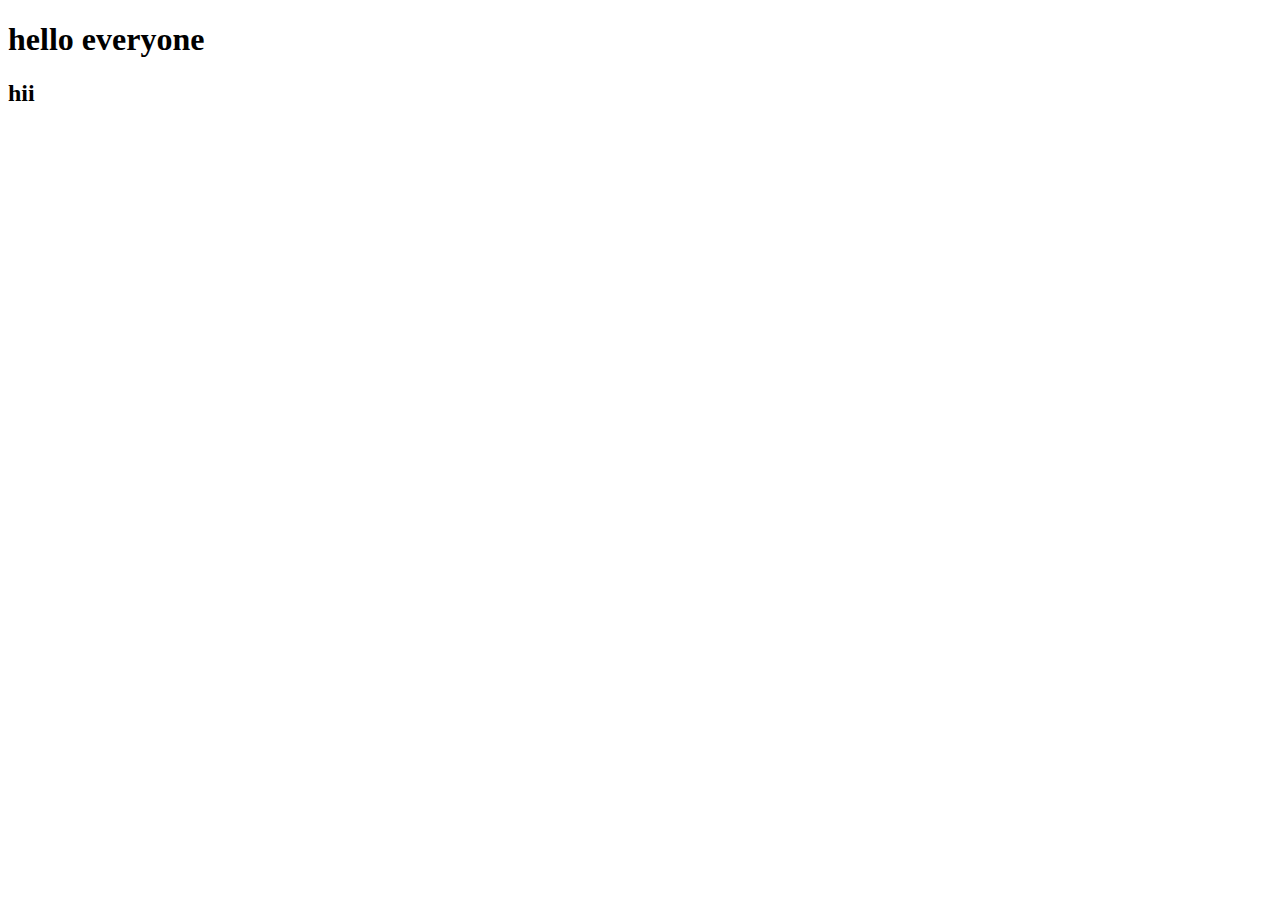
==== index.html @ a09ca0e5 "new html prac" ====
<!DOCTYPE html>
<html lang="en">
<head>
    <meta charset="UTF-8">
    <meta http-equiv="X-UA-Compatible" content="IE=edge">
    <meta name="viewport" content="width=device-width, initial-scale=1.0">
    <title>html practice</title>
</head>
<body>
    <h1>hello everyone</h1>
    <h2>hii</h2>




</body>
</html>
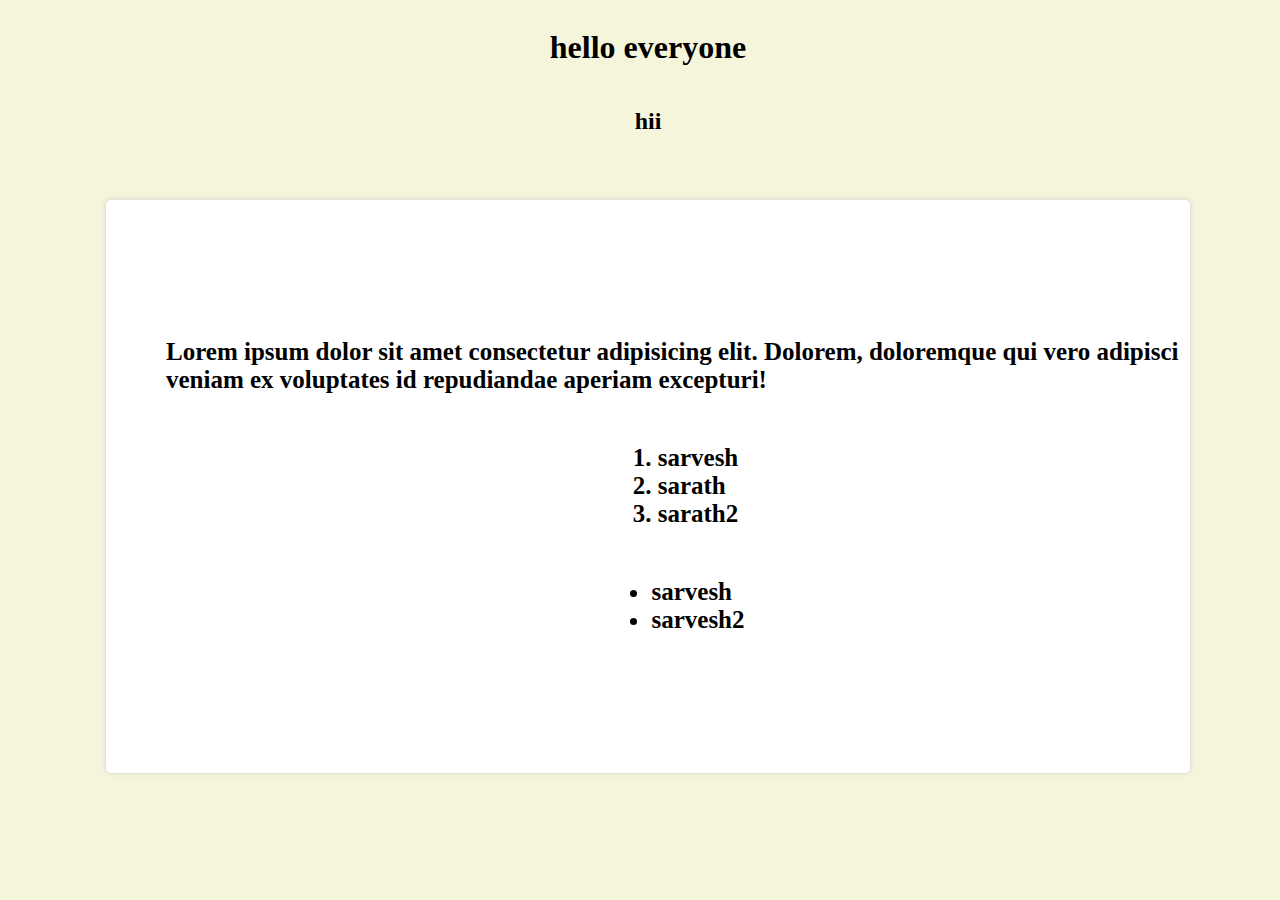
==== commit 2f6dae0e: "html and css created" ====
--- a/index.html
+++ b/index.html
@@ -5,13 +5,39 @@
     <meta http-equiv="X-UA-Compatible" content="IE=edge">
     <meta name="viewport" content="width=device-width, initial-scale=1.0">
     <title>html practice</title>
+    
+    <link rel="stylesheet" href="style.css">
+    
 </head>
 <body>
+
     <h1>hello everyone</h1>
     <h2>hii</h2>
 
+    <div class="container">
+            <b>
+                <p>Lorem ipsum dolor sit amet consectetur adipisicing elit. Dolorem, doloremque qui vero adipisci veniam ex voluptates id repudiandae aperiam excepturi!</p>
 
+                </b>
 
+    
+
+  <ol>
+    <b>
+        <li>sarvesh</li>
+    <li>sarath</li>
+    <li>sarath2</li>
+</b>
+
+  </ol>
+
+  <ul>
+    <b>
+    <li>sarvesh</li>
+    <li>sarvesh2</li>
+    </b>
+  </ul>
+</div>
 
 </body>
 </html>--- a/style.css
+++ b/style.css
@@ -0,0 +1,28 @@
+body{
+    width: 100%;
+    height: 90vh;
+    background-color: #f2f2f2;
+    display: flex;
+    flex-direction: column;
+    align-items: center;
+    justify-content: center;
+    background-color: beige;
+
+}
+.container{
+    width: 80%;
+    height: 80%;
+    padding-left: 60px;
+    background-color: #fff;
+    border-radius: 5px;
+    display: flex;
+    flex-direction: column;
+    align-items: center;
+    justify-content: center;
+    box-shadow: 0 0 5px #ccc;
+    margin-top: 5vh;
+    margin-bottom: 5vh;
+    font-size: 25px;
+
+    
+}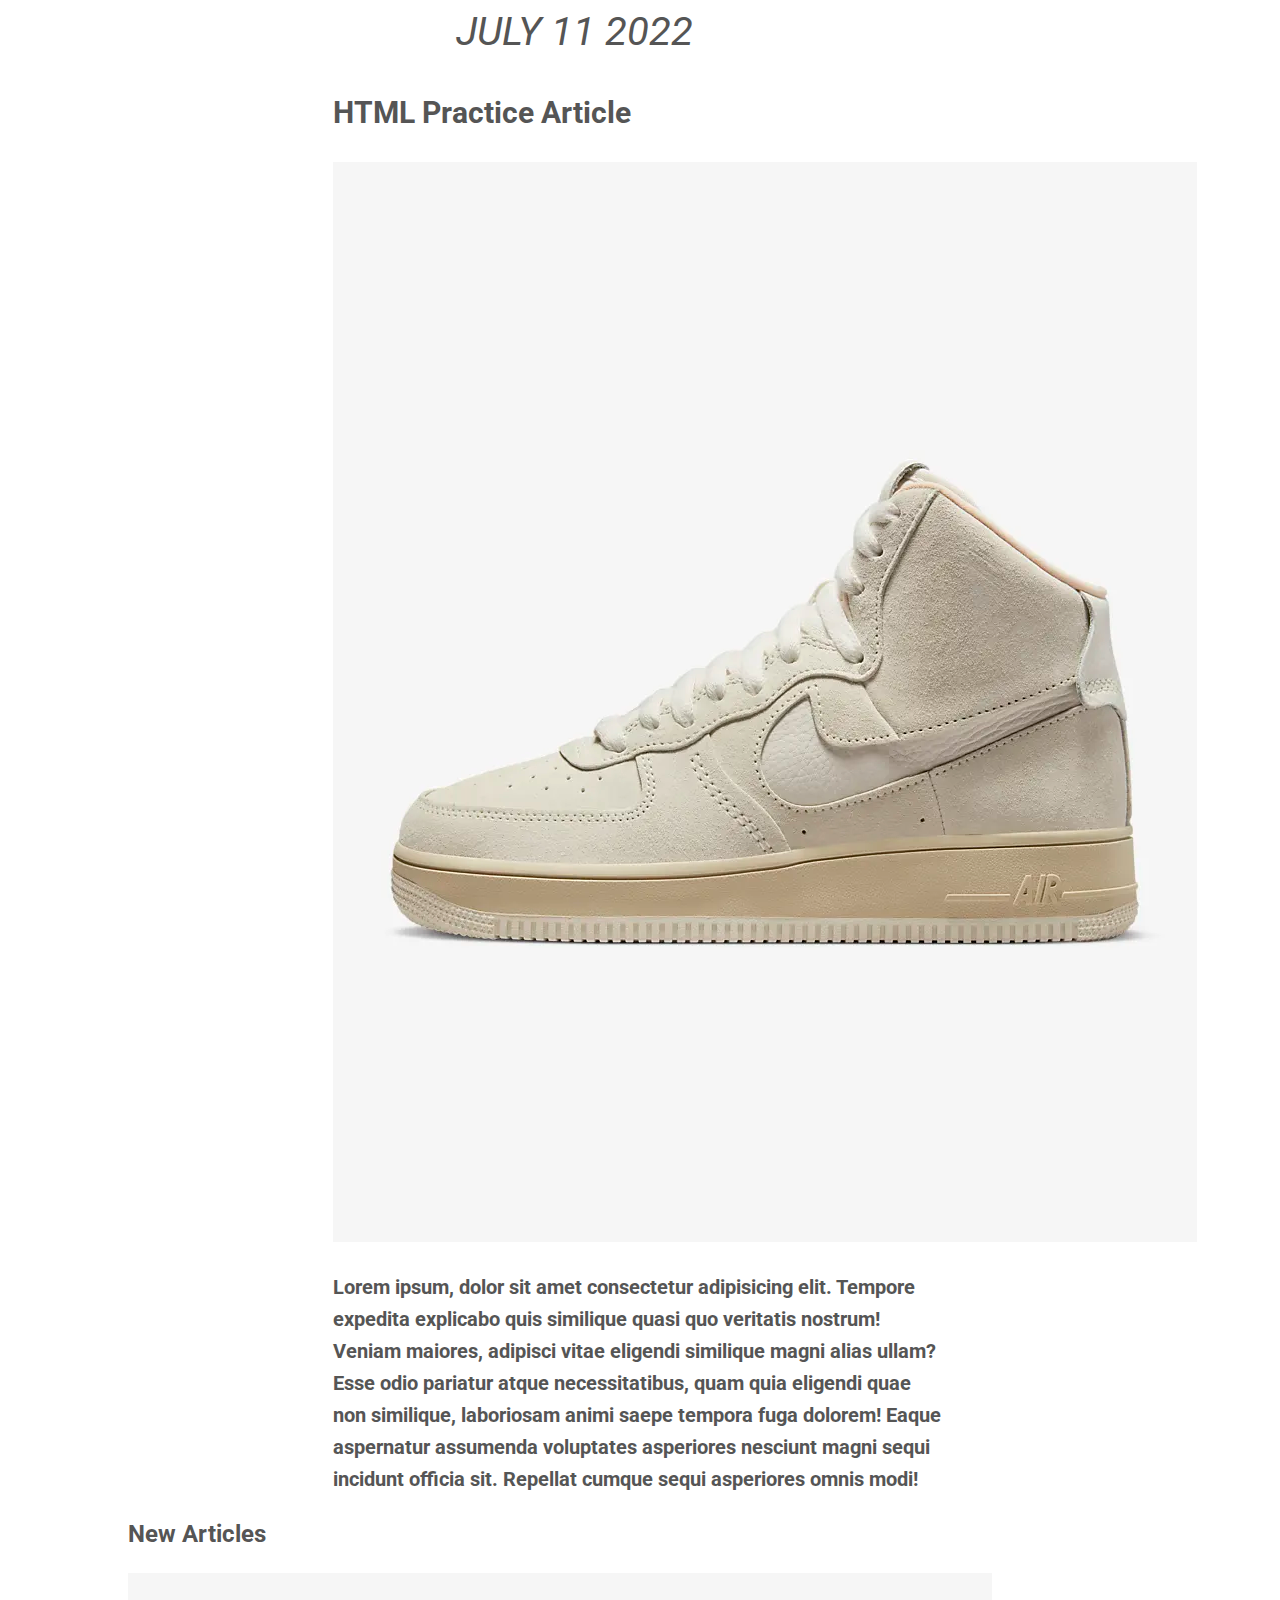
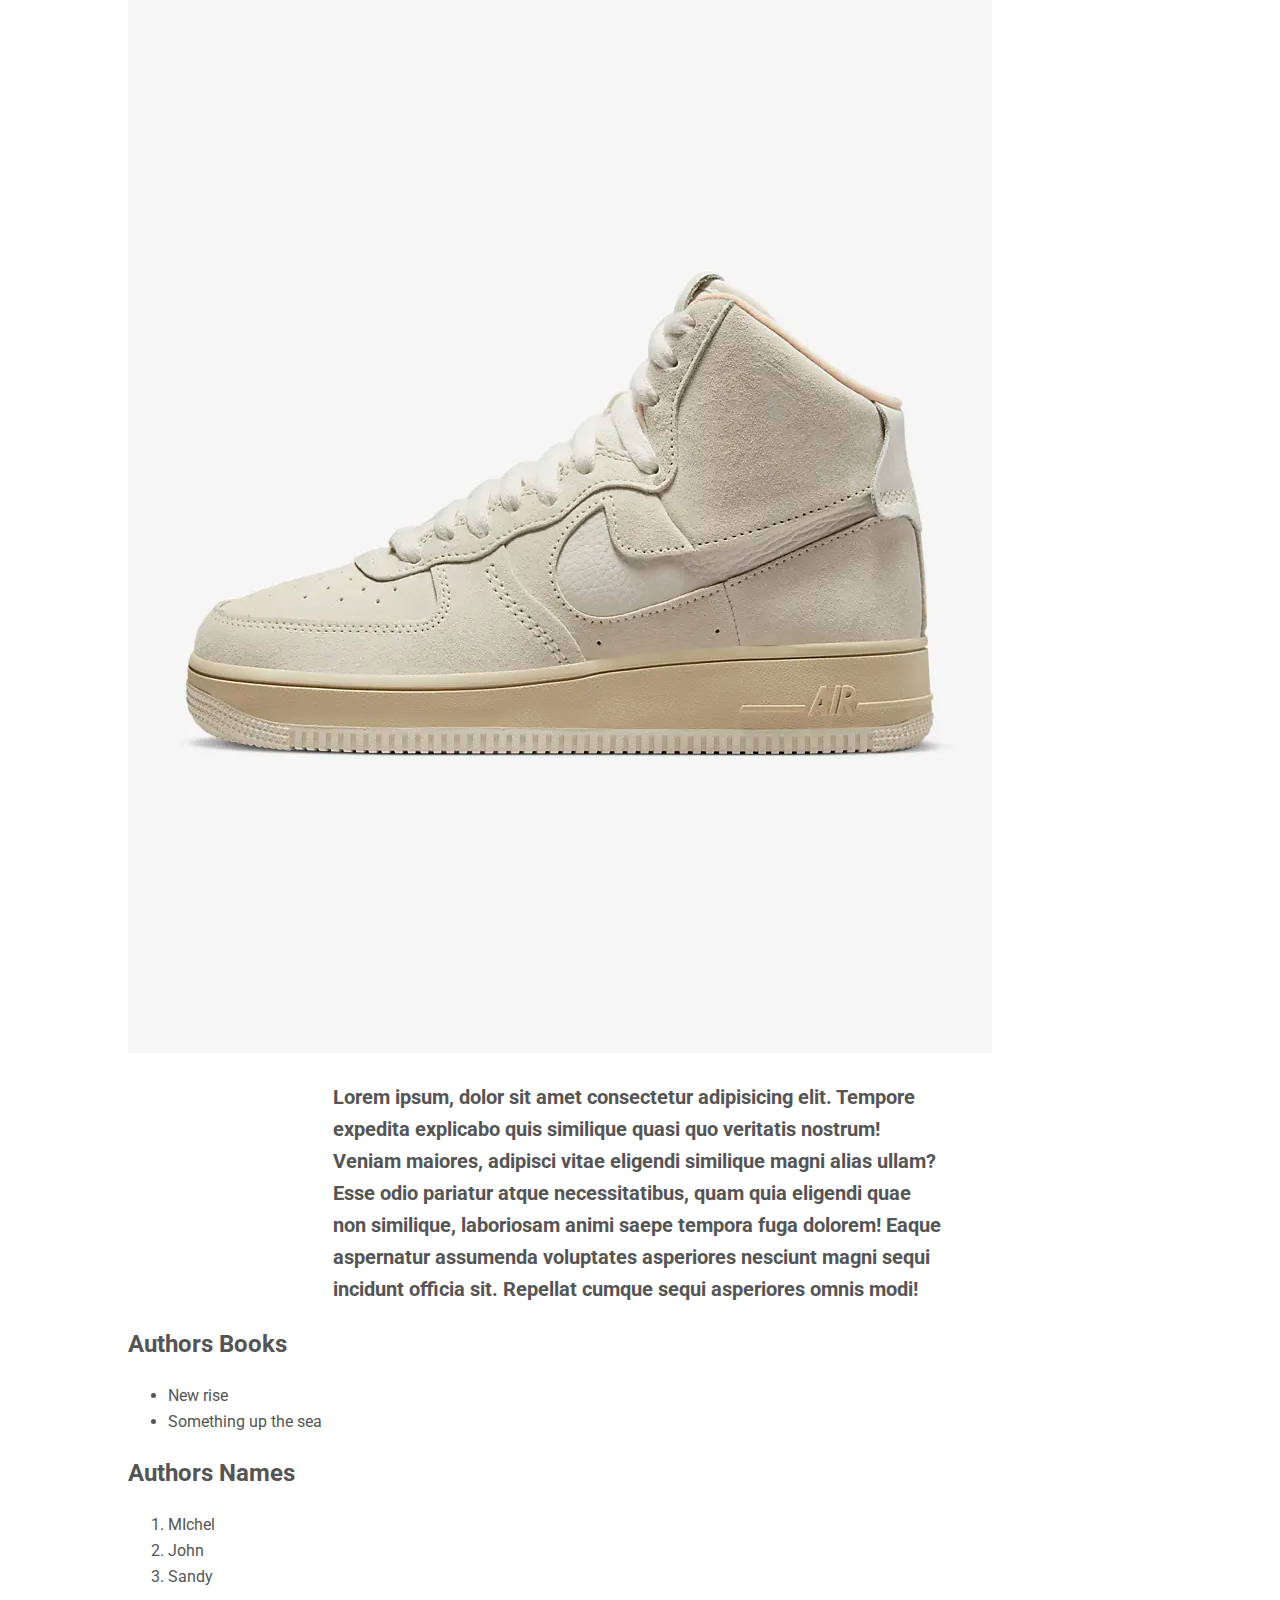
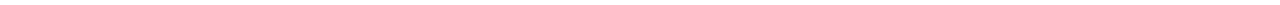
==== commit 3a43b89f: "new article" ====
--- a/index.html
+++ b/index.html
@@ -7,37 +7,54 @@
     <title>html practice</title>
     
     <link rel="stylesheet" href="style.css">
+   
     
 </head>
 <body>
 
-    <h1>hello everyone</h1>
-    <h2>hii</h2>
+<div class="article">
+  <div class="date">JULY 11 2022</div> 
+  <h2>HTML Practice Article</h2>
+  <div class="imgsd">
+    <img src="images/af7high.webp" alt="no images "></div>
+    <b>
+      <p>Lorem ipsum, dolor sit amet consectetur adipisicing elit. Tempore expedita explicabo quis similique quasi quo veritatis nostrum! Veniam maiores, adipisci vitae eligendi similique magni alias ullam? Esse odio pariatur atque necessitatibus, quam quia eligendi quae non similique, laboriosam animi saepe tempora fuga dolorem! Eaque aspernatur assumenda voluptates asperiores nesciunt magni sequi incidunt officia sit. Repellat cumque sequi asperiores omnis modi!</p>
+      </b>
+  </div>
+  
 
-    <div class="container">
-            <b>
-                <p>Lorem ipsum dolor sit amet consectetur adipisicing elit. Dolorem, doloremque qui vero adipisci veniam ex voluptates id repudiandae aperiam excepturi!</p>
+</div>
 
-                </b>
+<div class="secondpane">
+  <h2>New Articles</h2>
+  
+  <div class="imgsd">
+    <img src="images/af7high.webp" alt="no images "></div>
+  <div class="article">
+    <b>
+      <p>Lorem ipsum, dolor sit amet consectetur adipisicing elit. Tempore expedita explicabo quis similique quasi quo veritatis nostrum! Veniam maiores, adipisci vitae eligendi similique magni alias ullam? Esse odio pariatur atque necessitatibus, quam quia eligendi quae non similique, laboriosam animi saepe tempora fuga dolorem! Eaque aspernatur assumenda voluptates asperiores nesciunt magni sequi incidunt officia sit. Repellat cumque sequi asperiores omnis modi!</p>
+      </b>
+  </div>
+</div>
+<div class="author-list">
+  <h2>Authors Books</h2>
+  <ul>
+  <li>New rise</li>
+  <li>Something up the sea</li>
+  </ul>
+  
+</div>
+<div class="author-list">
+  <h2>Authors Names</h2>
+  <ol>
+  <li>MIchel</li>
+  <li>John</il>
+  <li>Sandy</li>
+</ol>
+</div>
 
-    
 
-  <ol>
-    <b>
-        <li>sarvesh</li>
-    <li>sarath</li>
-    <li>sarath2</li>
-</b>
 
-  </ol>
-
-  <ul>
-    <b>
-    <li>sarvesh</li>
-    <li>sarvesh2</li>
-    </b>
-  </ul>
-</div>
 
 </body>
 </html>--- a/style.css
+++ b/style.css
@@ -1,28 +1,40 @@
+@import url('https://fonts.googleapis.com/css2?family=Poppins:wght@500&family=Roboto:wght@300;500;700&display=swap');
 body{
-    width: 100%;
-    height: 90vh;
-    background-color: #f2f2f2;
-    display: flex;
-    flex-direction: column;
-    align-items: center;
-    justify-content: center;
-    background-color: beige;
+    width: 80%;
+    margin: 0 auto;
+    font-size: 16px;
+    font-family: 'Roboto', sans-serif;
+    color: #555;
+    line-height: 1.6;
+    
+    }
+
+.date{
+    width: 60%;
+    margin: 0 auto;
+    font-size: 40px;
+    font-style: italic;
+    font-family: 'Roboto', sans-serif;
+    color: #555;
+}
+.article{
+    width: 60%;
+    margin: 0 auto;
+    font-size: 20px;
+}
+.secondpane{
+    display: block;
+    margin-block-start: 1em;
+    margin-block-end: 1em;
+    margin-inline-start: 0px;
+    margin-inline-end: 0px;
+    overflow-clip-margin: content-box;
+    overflow: clip;
 
 }
-.container{
-    width: 80%;
-    height: 80%;
-    padding-left: 60px;
-    background-color: #fff;
-    border-radius: 5px;
-    display: flex;
-    flex-direction: column;
-    align-items: center;
-    justify-content: center;
-    box-shadow: 0 0 5px #ccc;
-    margin-top: 5vh;
-    margin-bottom: 5vh;
-    font-size: 25px;
-
-    
+.author-list{
+    width: 70%;
+    display: contents;
+    justify-content: left;
+    align-content:end;
 }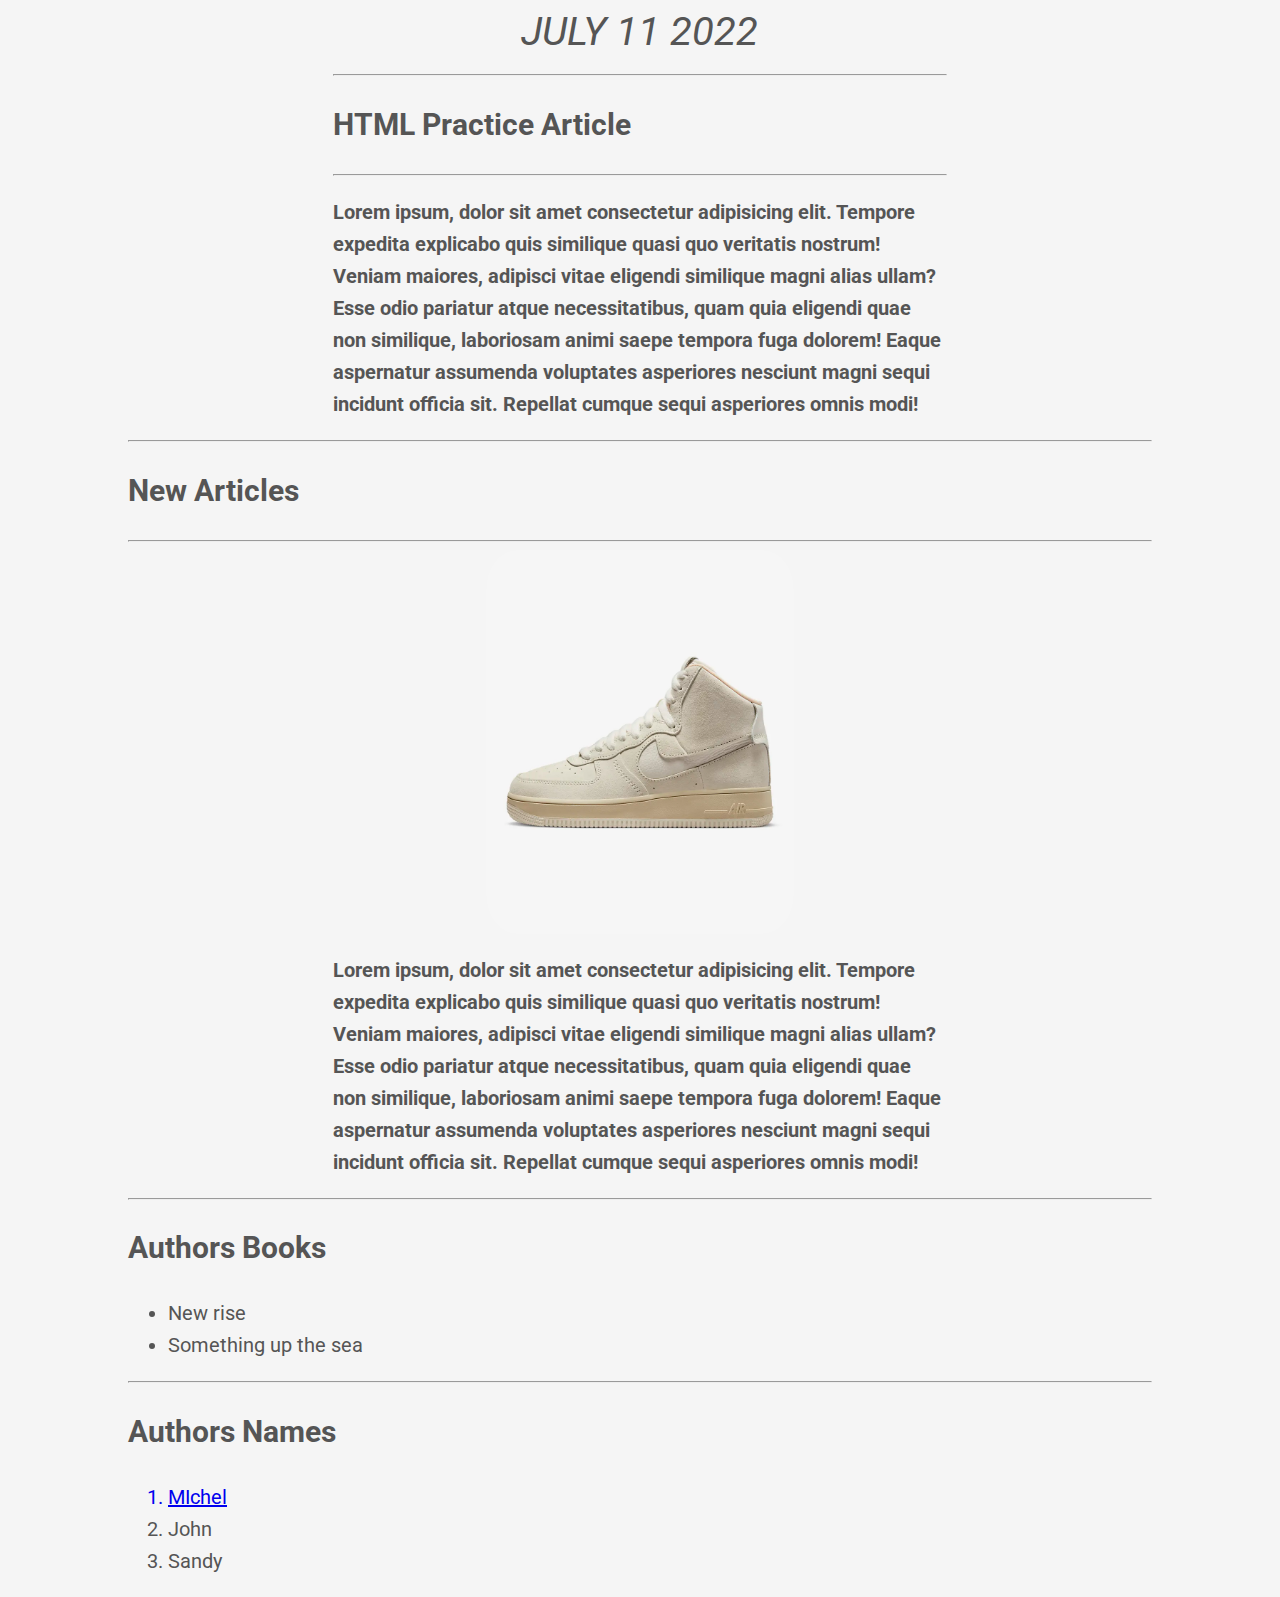
==== commit 43969ce2: "new tags" ====
--- a/index.html
+++ b/index.html
@@ -13,10 +13,16 @@
 <body>
 
 <div class="article">
+  <div>
   <div class="date">JULY 11 2022</div> 
+  <hr>
   <h2>HTML Practice Article</h2>
+  <hr>
+</div>
+
   <div class="imgsd">
-    <img src="images/af7high.webp" alt="no images "></div>
+   <img. src="images/af7high.webp" alt="no images "></div>
+
     <b>
       <p>Lorem ipsum, dolor sit amet consectetur adipisicing elit. Tempore expedita explicabo quis similique quasi quo veritatis nostrum! Veniam maiores, adipisci vitae eligendi similique magni alias ullam? Esse odio pariatur atque necessitatibus, quam quia eligendi quae non similique, laboriosam animi saepe tempora fuga dolorem! Eaque aspernatur assumenda voluptates asperiores nesciunt magni sequi incidunt officia sit. Repellat cumque sequi asperiores omnis modi!</p>
       </b>
@@ -24,10 +30,12 @@
   
 
 </div>
-
+<hr>
 <div class="secondpane">
+ <div class="ar-list">
   <h2>New Articles</h2>
-  
+ </div>
+  <hr>
   <div class="imgsd">
     <img src="images/af7high.webp" alt="no images "></div>
   <div class="article">
@@ -36,18 +44,24 @@
       </b>
   </div>
 </div>
+<hr>
 <div class="author-list">
-  <h2>Authors Books</h2>
+  <div class="ar-list">
+    <h2>Authors Books</h2>
+  </div>
   <ul>
   <li>New rise</li>
   <li>Something up the sea</li>
   </ul>
   
 </div>
+<hr>
 <div class="author-list">
-  <h2>Authors Names</h2>
+  <div class="ar-list">
+    <h2>Authors Names</h2>
+  </div>
   <ol>
-  <li>MIchel</li>
+ <a href="https://www.amazon.com/"> <li>MIchel</li></a>
   <li>John</il>
   <li>Sandy</li>
 </ol>
@@ -56,5 +70,6 @@
 
 
 
+
 </body>
 </html>--- a/style.css
+++ b/style.css
@@ -6,7 +6,8 @@
     font-family: 'Roboto', sans-serif;
     color: #555;
     line-height: 1.6;
-    
+    background-color: #f5f5f5;
+
     }
 
 .date{
@@ -16,6 +17,7 @@
     font-style: italic;
     font-family: 'Roboto', sans-serif;
     color: #555;
+    text-align: center;
 }
 .article{
     width: 60%;
@@ -37,4 +39,52 @@
     display: contents;
     justify-content: left;
     align-content:end;
-}+    margin: 0 auto;
+    font-size: 20px;
+    font-family: 'Roboto', sans-serif;
+    color: #555;
+    
+}
+
+
+.imgsd img{
+    width: 30%;
+    height: 30%;
+    border-radius: 10%;
+    margin: 0 auto;
+    display: block;
+    }
+
+
+    .imgsd img:hover{
+        width: 30%;
+        height: 30%;
+        border-radius: 10%;
+        margin: 0 auto;
+        display: block;
+        }
+
+    .ar-list{
+        width: 70%;
+        display: contents;
+        justify-content: left;
+        align-content:end;
+        margin: 0 auto;
+        font-size: 20px;
+        font-family: 'Roboto', sans-serif;
+        color: #555;
+        }
+        .ar-title{
+            width: 70%;
+            display: contents;
+            justify-content: left;
+            align-content:end;
+            margin: 0 auto;
+            font-size: 20px;
+            font-family: 'Roboto', sans-serif;
+            color: #555;
+
+
+        }
+        
+    